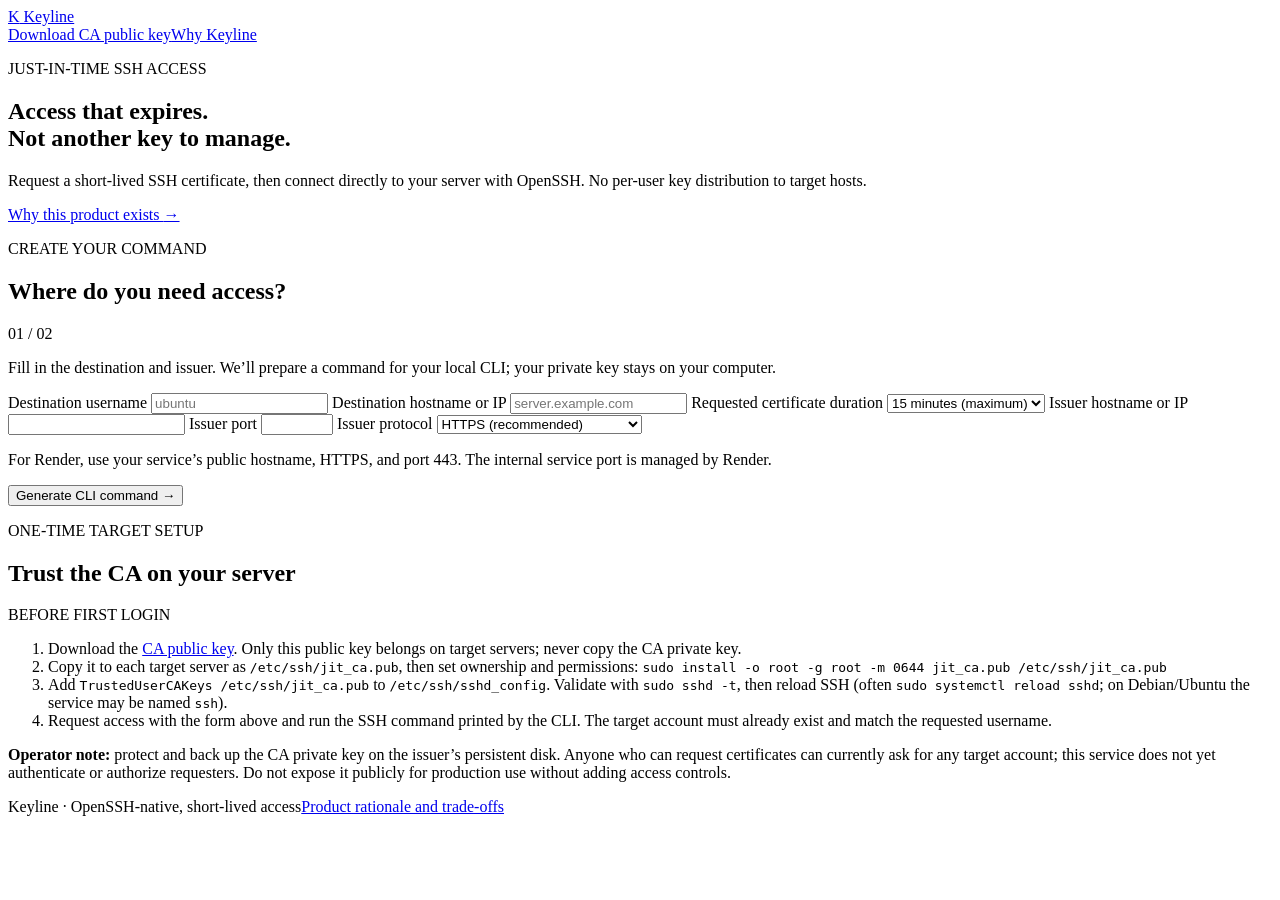
==== internal/server/web/index.html @ d33f4908 "Code" ====
<!doctype html>
<html lang="en">
<head>
  <meta charset="utf-8">
  <meta name="viewport" content="width=device-width, initial-scale=1">
  <meta name="description" content="Request short-lived OpenSSH certificates and connect directly to your server.">
  <title>Keyline — Short-lived SSH access</title>
  <link rel="stylesheet" href="/styles.css">
  <script src="/app.js" defer></script>
</head>
<body>
  <header class="topbar">
    <a class="brand" href="/" aria-label="Keyline home"><span class="brand-mark">K</span> Keyline</a>
    <nav><a href="/ca.pub">Download CA public key</a><a href="/why">Why Keyline</a></nav>
  </header>
  <main>
    <section class="hero">
      <p class="eyebrow">JUST-IN-TIME SSH ACCESS</p>
      <h1>Access that expires.<br><span>Not another key to manage.</span></h1>
      <p class="hero-copy">Request a short-lived SSH certificate, then connect directly to your server with OpenSSH. No per-user key distribution to target hosts.</p>
      <a class="text-link" href="/why">Why this product exists <span aria-hidden="true">→</span></a>
    </section>

    <section class="panel request-panel" aria-labelledby="request-title">
      <div class="section-heading">
        <div><p class="eyebrow">CREATE YOUR COMMAND</p><h2 id="request-title">Where do you need access?</h2></div>
        <span class="step-badge">01 / 02</span>
      </div>
      <p class="muted">Fill in the destination and issuer. We’ll prepare a command for your local CLI; your private key stays on your computer.</p>
      <form id="access-form">
        <div class="form-grid">
          <label>Destination username
            <input id="target-user" name="user" autocomplete="username" placeholder="ubuntu" required maxlength="64">
          </label>
          <label>Destination hostname or IP
            <input id="target-host" name="host" autocomplete="url" placeholder="server.example.com" required maxlength="253">
          </label>
          <label>Requested certificate duration
            <select id="duration" name="duration">
              <option value="5m">5 minutes</option>
              <option value="10m">10 minutes</option>
              <option value="15m" selected>15 minutes (maximum)</option>
            </select>
          </label>
          <label>Issuer hostname or IP
            <input id="issuer-host" name="issuer-host" required maxlength="253">
          </label>
          <label>Issuer port
            <input id="issuer-port" name="issuer-port" type="number" min="1" max="65535" required>
          </label>
          <label>Issuer protocol
            <select id="issuer-scheme" name="issuer-scheme">
              <option value="https">HTTPS (recommended)</option>
              <option value="http">HTTP (local development only)</option>
            </select>
          </label>
        </div>
        <p class="field-note">For Render, use your service’s public hostname, HTTPS, and port 443. The internal service port is managed by Render.</p>
        <button class="button" type="submit">Generate CLI command <span aria-hidden="true">→</span></button>
      </form>

      <section id="command-result" class="command-result" aria-live="polite" hidden>
        <p class="eyebrow">RUN THIS ON YOUR COMPUTER</p>
        <p class="muted">This requests and saves your certificate locally. It does not connect to the target yet.</p>
        <p class="muted">Install <code>jit-cli</code> first. From a checkout of this repository, build it into your local executable path:</p>
        <pre><code>mkdir -p "$HOME/.local/bin" &amp;&amp; go build -o "$HOME/.local/bin/jit-cli" ./cmd/jit-cli</code></pre>
        <p class="field-note">Run that from the repository root, and make sure <code>$HOME/.local/bin</code> is on your <code>PATH</code>.</p>
        <pre><code id="cli-command"></code></pre>
        <button id="copy-command" class="button button-secondary" type="button">Copy command</button>
        <div class="next-step">
          <strong>Then connect</strong>
          <p>Run the command above. The CLI will print an SSH command that uses the generated key and certificate. Run that printed command to log in. First, the target server must trust this issuer’s CA public key; see the setup instructions below.</p>
        </div>
      </section>
    </section>

    <section class="setup" aria-labelledby="setup-title">
      <div class="section-heading">
        <div><p class="eyebrow">ONE-TIME TARGET SETUP</p><h2 id="setup-title">Trust the CA on your server</h2></div>
        <span class="step-badge">BEFORE FIRST LOGIN</span>
      </div>
      <ol class="setup-list">
        <li><span>Download the <a href="/ca.pub">CA public key</a>. Only this public key belongs on target servers; never copy the CA private key.</span></li>
        <li><span>Copy it to each target server as <code>/etc/ssh/jit_ca.pub</code>, then set ownership and permissions: <code>sudo install -o root -g root -m 0644 jit_ca.pub /etc/ssh/jit_ca.pub</code></span></li>
        <li><span>Add <code>TrustedUserCAKeys /etc/ssh/jit_ca.pub</code> to <code>/etc/ssh/sshd_config</code>. Validate with <code>sudo sshd -t</code>, then reload SSH (often <code>sudo systemctl reload sshd</code>; on Debian/Ubuntu the service may be named <code>ssh</code>).</span></li>
        <li><span>Request access with the form above and run the SSH command printed by the CLI. The target account must already exist and match the requested username.</span></li>
      </ol>
      <p class="notice"><strong>Operator note:</strong> protect and back up the CA private key on the issuer’s persistent disk. Anyone who can request certificates can currently ask for any target account; this service does not yet authenticate or authorize requesters. Do not expose it publicly for production use without adding access controls.</p>
    </section>
  </main>
  <footer><span>Keyline · OpenSSH-native, short-lived access</span><a href="/why">Product rationale and trade-offs</a></footer>
</body>
</html>
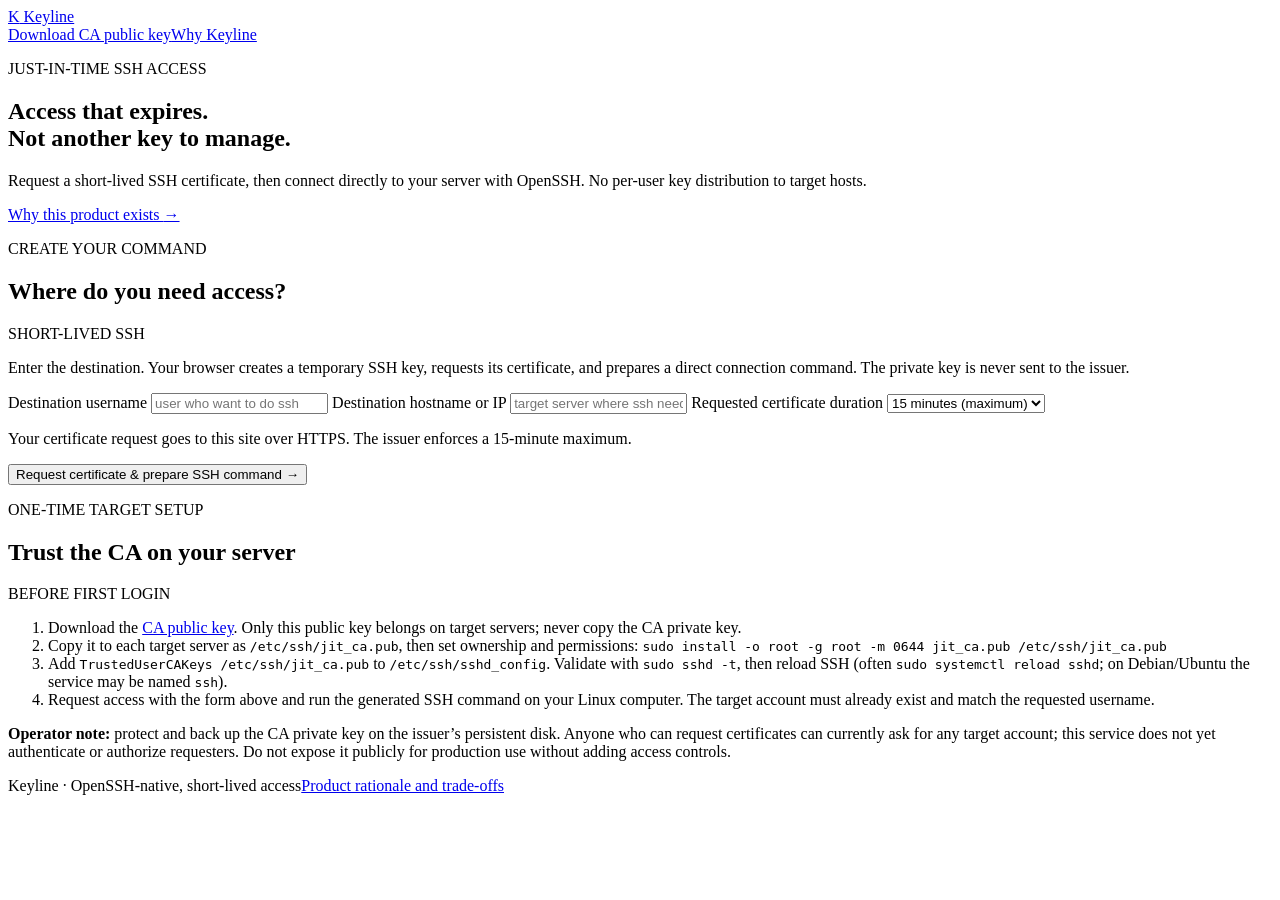
==== commit f596bcfc: "Update to output command directly on webpage to user to connect to server" ====
--- a/internal/server/web/index.html
+++ b/internal/server/web/index.html
@@ -24,16 +24,16 @@
     <section class="panel request-panel" aria-labelledby="request-title">
       <div class="section-heading">
         <div><p class="eyebrow">CREATE YOUR COMMAND</p><h2 id="request-title">Where do you need access?</h2></div>
-        <span class="step-badge">01 / 02</span>
+        <span class="step-badge">SHORT-LIVED SSH</span>
       </div>
-      <p class="muted">Fill in the destination and issuer. We’ll prepare a command for your local CLI; your private key stays on your computer.</p>
+      <p class="muted">Enter the destination. Your browser creates a temporary SSH key, requests its certificate, and prepares a direct connection command. The private key is never sent to the issuer.</p>
       <form id="access-form">
         <div class="form-grid">
           <label>Destination username
-            <input id="target-user" name="user" autocomplete="username" placeholder="ubuntu" required maxlength="64">
+            <input id="target-user" name="user" autocomplete="username" placeholder="user who want to do ssh" required maxlength="64">
           </label>
           <label>Destination hostname or IP
-            <input id="target-host" name="host" autocomplete="url" placeholder="server.example.com" required maxlength="253">
+            <input id="target-host" name="host" autocomplete="url" placeholder="target server where ssh need to be done" required maxlength="253">
           </label>
           <label>Requested certificate duration
             <select id="duration" name="duration">
@@ -42,34 +42,21 @@
               <option value="15m" selected>15 minutes (maximum)</option>
             </select>
           </label>
-          <label>Issuer hostname or IP
-            <input id="issuer-host" name="issuer-host" required maxlength="253">
-          </label>
-          <label>Issuer port
-            <input id="issuer-port" name="issuer-port" type="number" min="1" max="65535" required>
-          </label>
-          <label>Issuer protocol
-            <select id="issuer-scheme" name="issuer-scheme">
-              <option value="https">HTTPS (recommended)</option>
-              <option value="http">HTTP (local development only)</option>
-            </select>
-          </label>
         </div>
-        <p class="field-note">For Render, use your service’s public hostname, HTTPS, and port 443. The internal service port is managed by Render.</p>
-        <button class="button" type="submit">Generate CLI command <span aria-hidden="true">→</span></button>
+        <p class="field-note">Your certificate request goes to this site over HTTPS. The issuer enforces a 15-minute maximum.</p>
+        <button id="generate-command" class="button" type="submit">Request certificate &amp; prepare SSH command <span aria-hidden="true">→</span></button>
+        <p id="request-error" class="request-error" role="alert" hidden></p>
       </form>
 
       <section id="command-result" class="command-result" aria-live="polite" hidden>
-        <p class="eyebrow">RUN THIS ON YOUR COMPUTER</p>
-        <p class="muted">This requests and saves your certificate locally. It does not connect to the target yet.</p>
-        <p class="muted">Install <code>jit-cli</code> first. From a checkout of this repository, build it into your local executable path:</p>
-        <pre><code>mkdir -p "$HOME/.local/bin" &amp;&amp; go build -o "$HOME/.local/bin/jit-cli" ./cmd/jit-cli</code></pre>
-        <p class="field-note">Run that from the repository root, and make sure <code>$HOME/.local/bin</code> is on your <code>PATH</code>.</p>
+        <p class="eyebrow">CERTIFICATE READY</p>
+        <p class="muted">Your browser downloaded a private key and its certificate. The private key was generated here and was not sent to the issuer.</p>
+        <p class="field-note">On your Linux computer, run this command to move the downloaded files into <code>~/.ssh/jit/</code>, set private permissions, and connect. It assumes your browser saves files to <code>~/Downloads</code>; adjust those paths if your download folder is different.</p>
         <pre><code id="cli-command"></code></pre>
-        <button id="copy-command" class="button button-secondary" type="button">Copy command</button>
+        <button id="copy-command" class="button button-secondary" type="button">Copy SSH command</button>
         <div class="next-step">
-          <strong>Then connect</strong>
-          <p>Run the command above. The CLI will print an SSH command that uses the generated key and certificate. Run that printed command to log in. First, the target server must trust this issuer’s CA public key; see the setup instructions below.</p>
+          <strong>Ready to connect</strong>
+          <p>This moves the downloaded credentials under <code>~/.ssh/jit/</code> and starts a direct SSH connection to your target. The target must trust this issuer’s CA public key; see the setup instructions below.</p>
         </div>
       </section>
     </section>
@@ -83,7 +70,7 @@
         <li><span>Download the <a href="/ca.pub">CA public key</a>. Only this public key belongs on target servers; never copy the CA private key.</span></li>
         <li><span>Copy it to each target server as <code>/etc/ssh/jit_ca.pub</code>, then set ownership and permissions: <code>sudo install -o root -g root -m 0644 jit_ca.pub /etc/ssh/jit_ca.pub</code></span></li>
         <li><span>Add <code>TrustedUserCAKeys /etc/ssh/jit_ca.pub</code> to <code>/etc/ssh/sshd_config</code>. Validate with <code>sudo sshd -t</code>, then reload SSH (often <code>sudo systemctl reload sshd</code>; on Debian/Ubuntu the service may be named <code>ssh</code>).</span></li>
-        <li><span>Request access with the form above and run the SSH command printed by the CLI. The target account must already exist and match the requested username.</span></li>
+        <li><span>Request access with the form above and run the generated SSH command on your Linux computer. The target account must already exist and match the requested username.</span></li>
       </ol>
       <p class="notice"><strong>Operator note:</strong> protect and back up the CA private key on the issuer’s persistent disk. Anyone who can request certificates can currently ask for any target account; this service does not yet authenticate or authorize requesters. Do not expose it publicly for production use without adding access controls.</p>
     </section>
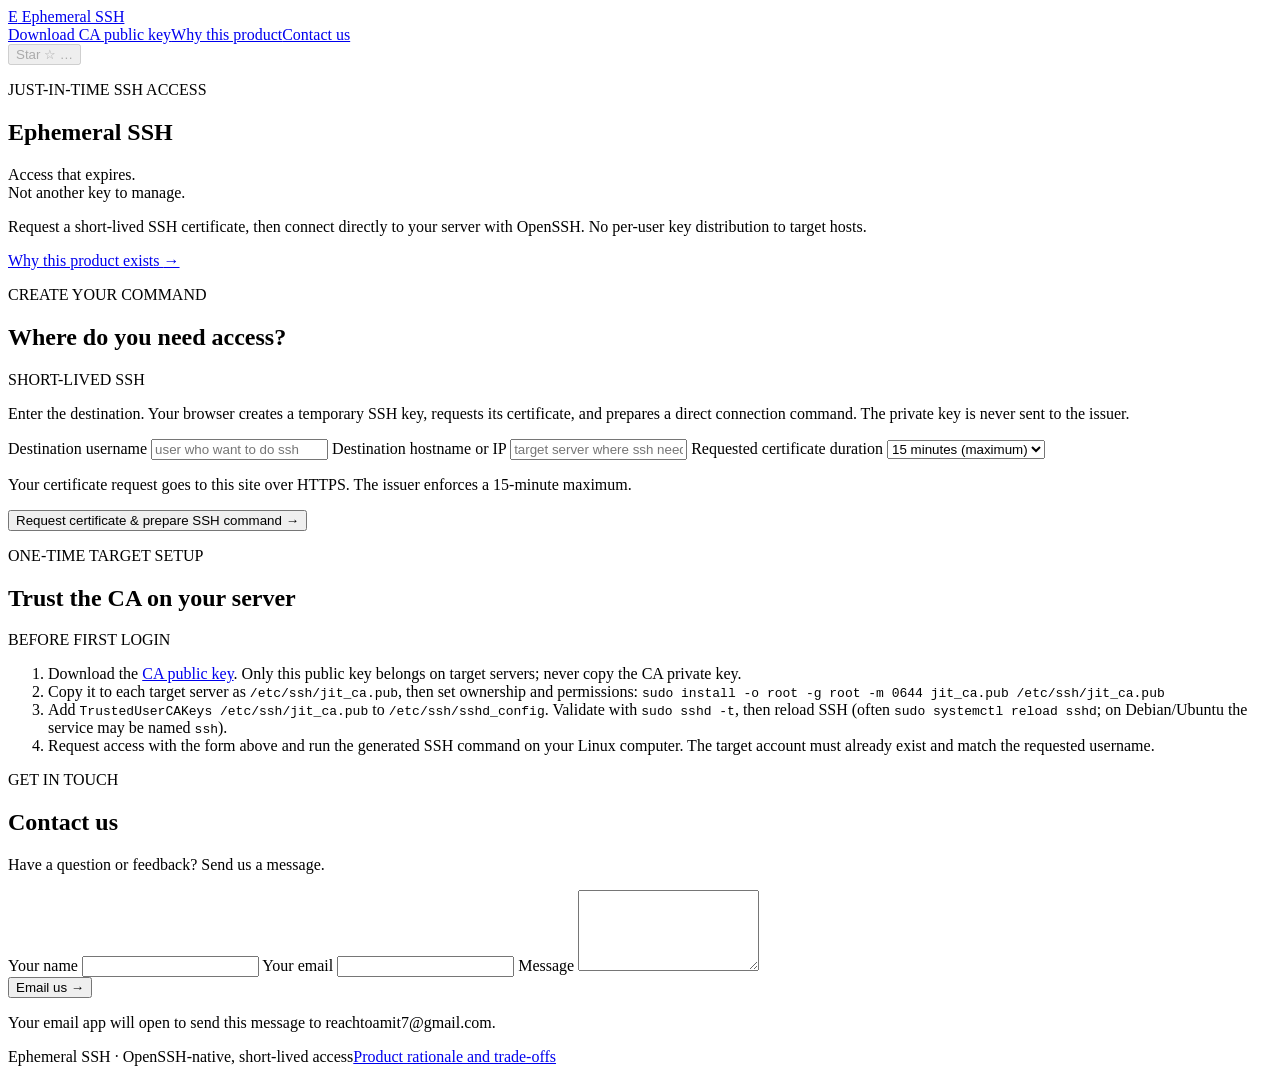
==== commit 53228ba1: "added contact form" ====
--- a/internal/server/web/index.html
+++ b/internal/server/web/index.html
@@ -3,20 +3,25 @@
 <head>
   <meta charset="utf-8">
   <meta name="viewport" content="width=device-width, initial-scale=1">
-  <meta name="description" content="Request short-lived OpenSSH certificates and connect directly to your server.">
-  <title>Keyline — Short-lived SSH access</title>
+  <meta name="description" content="Ephemeral SSH provides short-lived OpenSSH certificates and direct access to your server.">
+  <title>Ephemeral SSH — Short-lived access</title>
   <link rel="stylesheet" href="/styles.css">
-  <script src="/app.js" defer></script>
+  <script src="/app.js?v=3" defer></script>
 </head>
 <body>
   <header class="topbar">
-    <a class="brand" href="/" aria-label="Keyline home"><span class="brand-mark">K</span> Keyline</a>
-    <nav><a href="/ca.pub">Download CA public key</a><a href="/why">Why Keyline</a></nav>
+    <a class="brand" href="/" aria-label="Ephemeral SSH home"><span class="brand-mark">E</span> Ephemeral SSH</a>
+    <nav><a href="/ca.pub">Download CA public key</a><a href="/why">Why this product</a><a href="#contact">Contact us</a></nav>
+    <button id="star-button" class="button button-secondary star-button" type="button" disabled>
+      Star <span aria-hidden="true">☆</span> <span id="star-count" aria-live="polite">…</span>
+    </button>
+    <span id="star-status" class="star-status" role="status" aria-live="polite"></span>
   </header>
   <main>
     <section class="hero">
       <p class="eyebrow">JUST-IN-TIME SSH ACCESS</p>
-      <h1>Access that expires.<br><span>Not another key to manage.</span></h1>
+      <h1>Ephemeral SSH</h1>
+      <p class="hero-tagline">Access that expires.<br><span>Not another key to manage.</span></p>
       <p class="hero-copy">Request a short-lived SSH certificate, then connect directly to your server with OpenSSH. No per-user key distribution to target hosts.</p>
       <a class="text-link" href="/why">Why this product exists <span aria-hidden="true">→</span></a>
     </section>
@@ -72,9 +77,32 @@
         <li><span>Add <code>TrustedUserCAKeys /etc/ssh/jit_ca.pub</code> to <code>/etc/ssh/sshd_config</code>. Validate with <code>sudo sshd -t</code>, then reload SSH (often <code>sudo systemctl reload sshd</code>; on Debian/Ubuntu the service may be named <code>ssh</code>).</span></li>
         <li><span>Request access with the form above and run the generated SSH command on your Linux computer. The target account must already exist and match the requested username.</span></li>
       </ol>
-      <p class="notice"><strong>Operator note:</strong> protect and back up the CA private key on the issuer’s persistent disk. Anyone who can request certificates can currently ask for any target account; this service does not yet authenticate or authorize requesters. Do not expose it publicly for production use without adding access controls.</p>
+      <!--<p class="notice"><strong>Operator note:</strong> protect and back up the CA private key on the issuer’s persistent disk. Anyone who can request certificates can currently ask for any target account; this service does not yet authenticate or authorize requesters. Do not expose it publicly for production use without adding access controls.</p>-->
+    </section>
+
+    <section id="contact" class="panel contact-panel" aria-labelledby="contact-title">
+      <div class="section-heading">
+        <div><p class="eyebrow">GET IN TOUCH</p><h2 id="contact-title">Contact us</h2></div>
+      </div>
+      <p class="muted">Have a question or feedback? Send us a message.</p>
+      <form id="contact-form">
+        <div class="form-grid contact-grid">
+          <label>Your name
+            <input id="contact-name" name="name" autocomplete="name" required maxlength="100">
+          </label>
+          <label>Your email
+            <input id="contact-email" name="email" type="email" autocomplete="email" required maxlength="254">
+          </label>
+          <label class="contact-message">Message
+            <textarea id="contact-message" name="message" rows="5" required maxlength="2000"></textarea>
+          </label>
+        </div>
+        <button class="button" type="submit">Email us <span aria-hidden="true">→</span></button>
+        <p id="contact-status" class="field-note" role="status" aria-live="polite"></p>
+        <p class="field-note">Your email app will open to send this message to reachtoamit7@gmail.com.</p>
+      </form>
     </section>
   </main>
-  <footer><span>Keyline · OpenSSH-native, short-lived access</span><a href="/why">Product rationale and trade-offs</a></footer>
+  <footer><span>Ephemeral SSH · OpenSSH-native, short-lived access</span><a href="/why">Product rationale and trade-offs</a></footer>
 </body>
 </html>
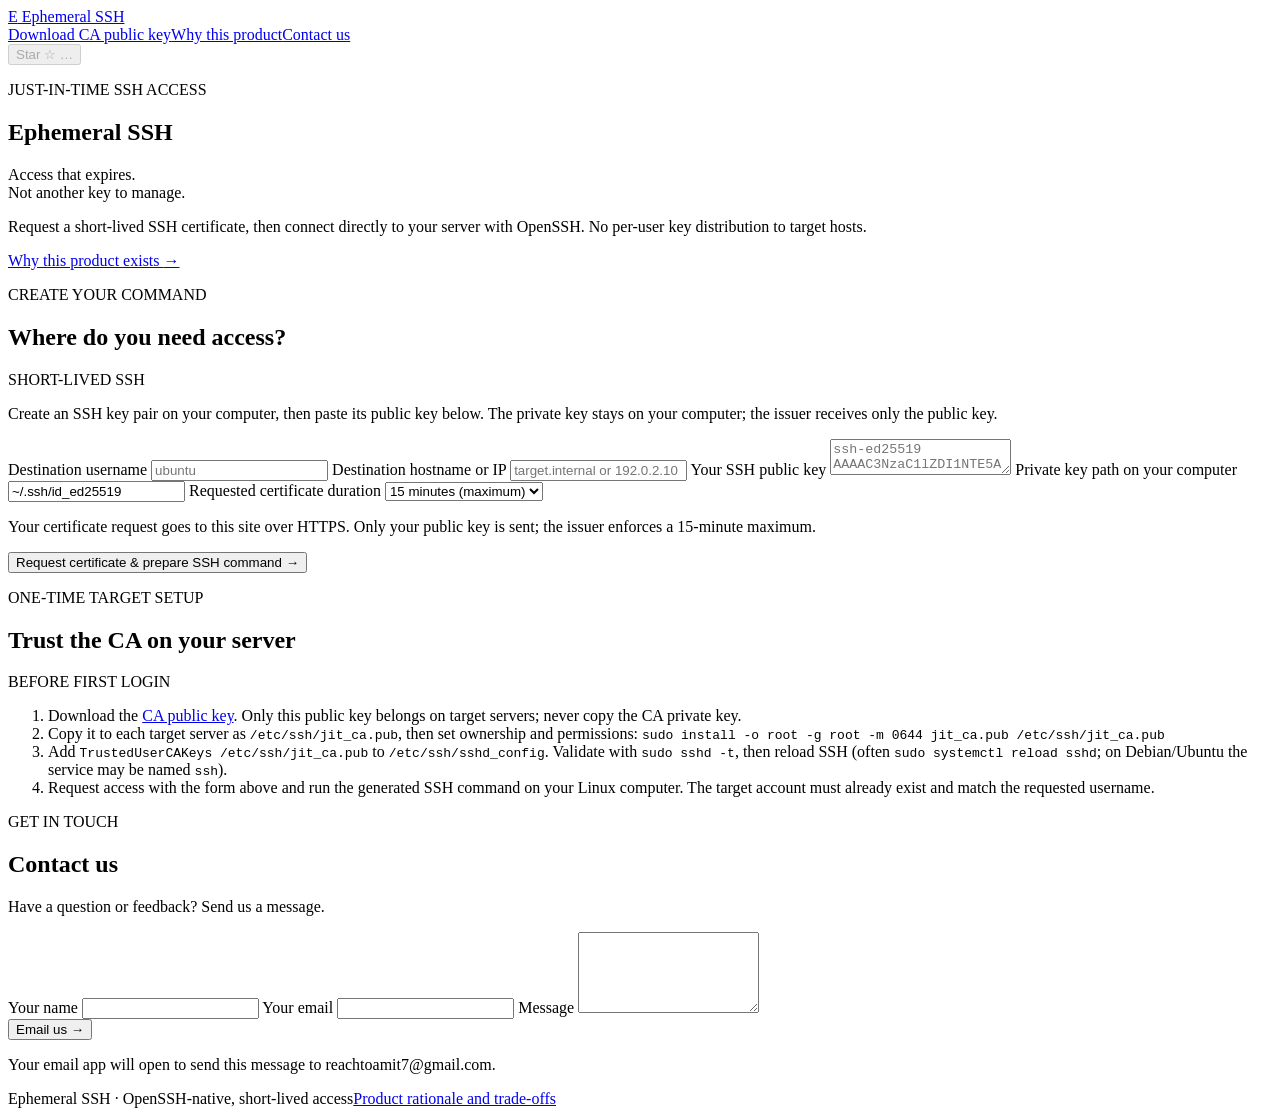
==== commit 717c6c85: "User to generate public,pvt keypair locally" ====
--- a/internal/server/web/index.html
+++ b/internal/server/web/index.html
@@ -6,7 +6,7 @@
   <meta name="description" content="Ephemeral SSH provides short-lived OpenSSH certificates and direct access to your server.">
   <title>Ephemeral SSH — Short-lived access</title>
   <link rel="stylesheet" href="/styles.css">
-  <script src="/app.js?v=3" defer></script>
+  <script src="/app.js?v=4" defer></script>
 </head>
 <body>
   <header class="topbar">
@@ -31,14 +31,20 @@
         <div><p class="eyebrow">CREATE YOUR COMMAND</p><h2 id="request-title">Where do you need access?</h2></div>
         <span class="step-badge">SHORT-LIVED SSH</span>
       </div>
-      <p class="muted">Enter the destination. Your browser creates a temporary SSH key, requests its certificate, and prepares a direct connection command. The private key is never sent to the issuer.</p>
+      <p class="muted">Create an SSH key pair on your computer, then paste its public key below. The private key stays on your computer; the issuer receives only the public key.</p>
       <form id="access-form">
         <div class="form-grid">
           <label>Destination username
-            <input id="target-user" name="user" autocomplete="username" placeholder="user who want to do ssh" required maxlength="64">
+            <input id="target-user" name="user" autocomplete="username" placeholder="ubuntu" required maxlength="64">
           </label>
           <label>Destination hostname or IP
-            <input id="target-host" name="host" autocomplete="url" placeholder="target server where ssh need to be done" required maxlength="253">
+            <input id="target-host" name="host" autocomplete="url" placeholder="target.internal or 192.0.2.10" required maxlength="253">
+          </label>
+          <label class="public-key-field">Your SSH public key
+            <textarea id="public-key" name="public_key" autocomplete="off" autocapitalize="off" spellcheck="false" placeholder="ssh-ed25519 AAAAC3NzaC1lZDI1NTE5AAAA... comment" required maxlength="16384"></textarea>
+          </label>
+          <label>Private key path on your computer
+            <input id="private-key-path" name="private_key_path" value="~/.ssh/id_ed25519" autocomplete="off" spellcheck="false" required maxlength="512">
           </label>
           <label>Requested certificate duration
             <select id="duration" name="duration">
@@ -48,20 +54,20 @@
             </select>
           </label>
         </div>
-        <p class="field-note">Your certificate request goes to this site over HTTPS. The issuer enforces a 15-minute maximum.</p>
+        <p class="field-note">Your certificate request goes to this site over HTTPS. Only your public key is sent; the issuer enforces a 15-minute maximum.</p>
         <button id="generate-command" class="button" type="submit">Request certificate &amp; prepare SSH command <span aria-hidden="true">→</span></button>
         <p id="request-error" class="request-error" role="alert" hidden></p>
       </form>
 
       <section id="command-result" class="command-result" aria-live="polite" hidden>
         <p class="eyebrow">CERTIFICATE READY</p>
-        <p class="muted">Your browser downloaded a private key and its certificate. The private key was generated here and was not sent to the issuer.</p>
-        <p class="field-note">On your Linux computer, run this command to move the downloaded files into <code>~/.ssh/jit/</code>, set private permissions, and connect. It assumes your browser saves files to <code>~/Downloads</code>; adjust those paths if your download folder is different.</p>
+        <p class="muted">Your SSH certificate was downloaded. It matches the public key you provided; your private key remains on your computer.</p>
+        <p class="field-note">On your Linux computer, run this command to install the downloaded certificate under <code>~/.ssh/jit/</code> and connect. It assumes your browser saves files to <code>~/Downloads</code>; adjust that path if needed.</p>
         <pre><code id="cli-command"></code></pre>
         <button id="copy-command" class="button button-secondary" type="button">Copy SSH command</button>
         <div class="next-step">
           <strong>Ready to connect</strong>
-          <p>This moves the downloaded credentials under <code>~/.ssh/jit/</code> and starts a direct SSH connection to your target. The target must trust this issuer’s CA public key; see the setup instructions below.</p>
+          <p>This installs the downloaded certificate and starts a direct SSH connection using your existing private key. The target must trust this issuer’s CA public key; see the setup instructions below.</p>
         </div>
       </section>
     </section>
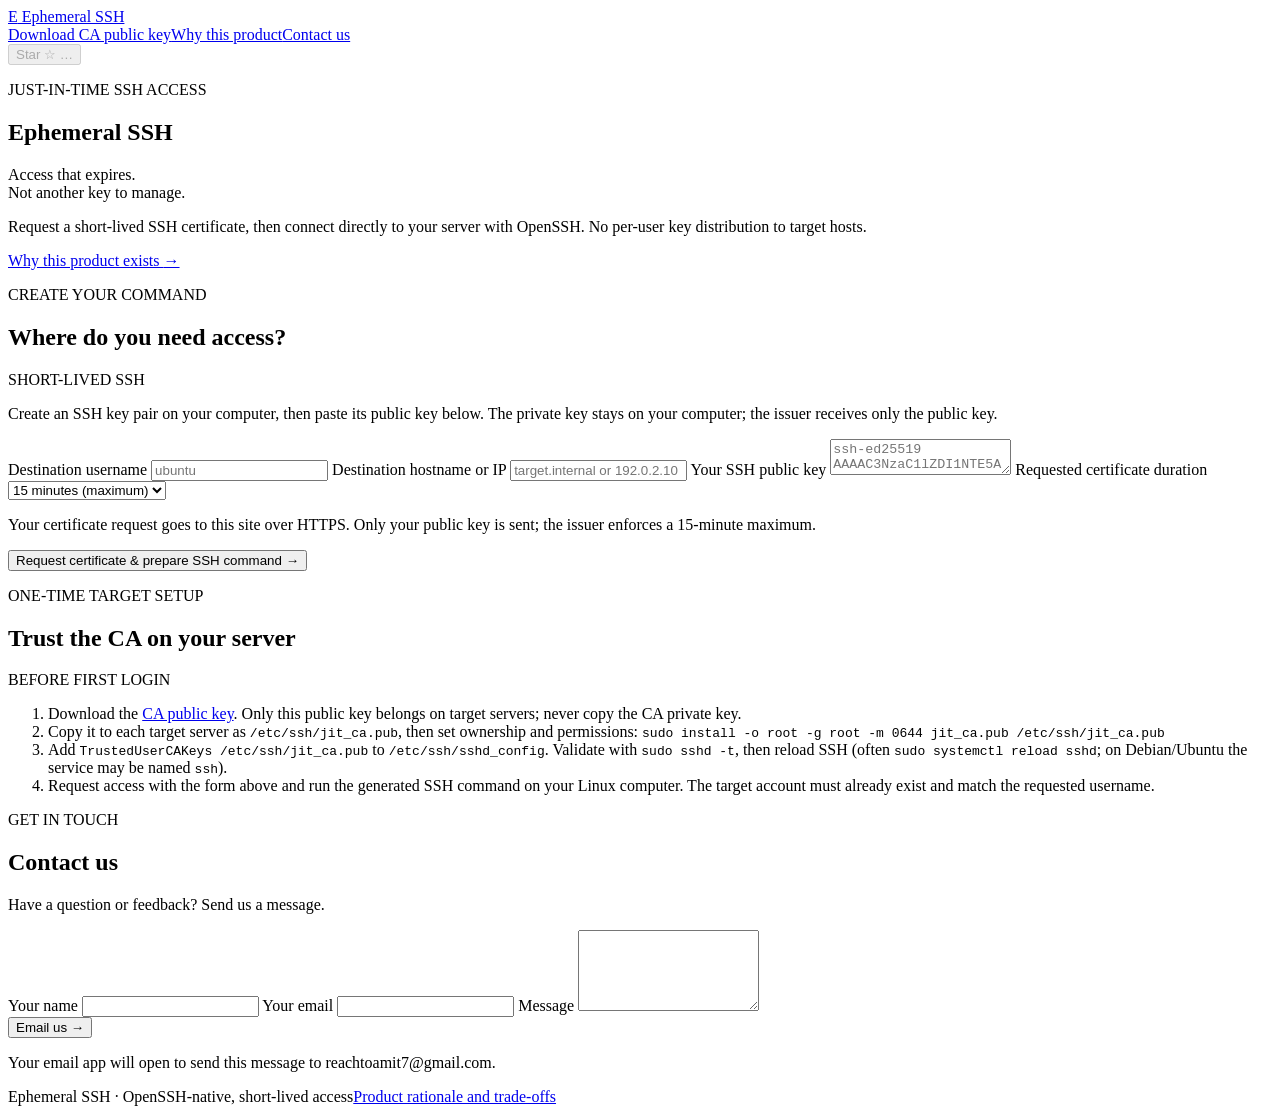
==== commit 6eee85ec: "Removed Pvt key Path from UI" ====
--- a/internal/server/web/index.html
+++ b/internal/server/web/index.html
@@ -42,9 +42,6 @@
           </label>
           <label class="public-key-field">Your SSH public key
             <textarea id="public-key" name="public_key" autocomplete="off" autocapitalize="off" spellcheck="false" placeholder="ssh-ed25519 AAAAC3NzaC1lZDI1NTE5AAAA... comment" required maxlength="16384"></textarea>
-          </label>
-          <label>Private key path on your computer
-            <input id="private-key-path" name="private_key_path" value="~/.ssh/id_ed25519" autocomplete="off" spellcheck="false" required maxlength="512">
           </label>
           <label>Requested certificate duration
             <select id="duration" name="duration">
